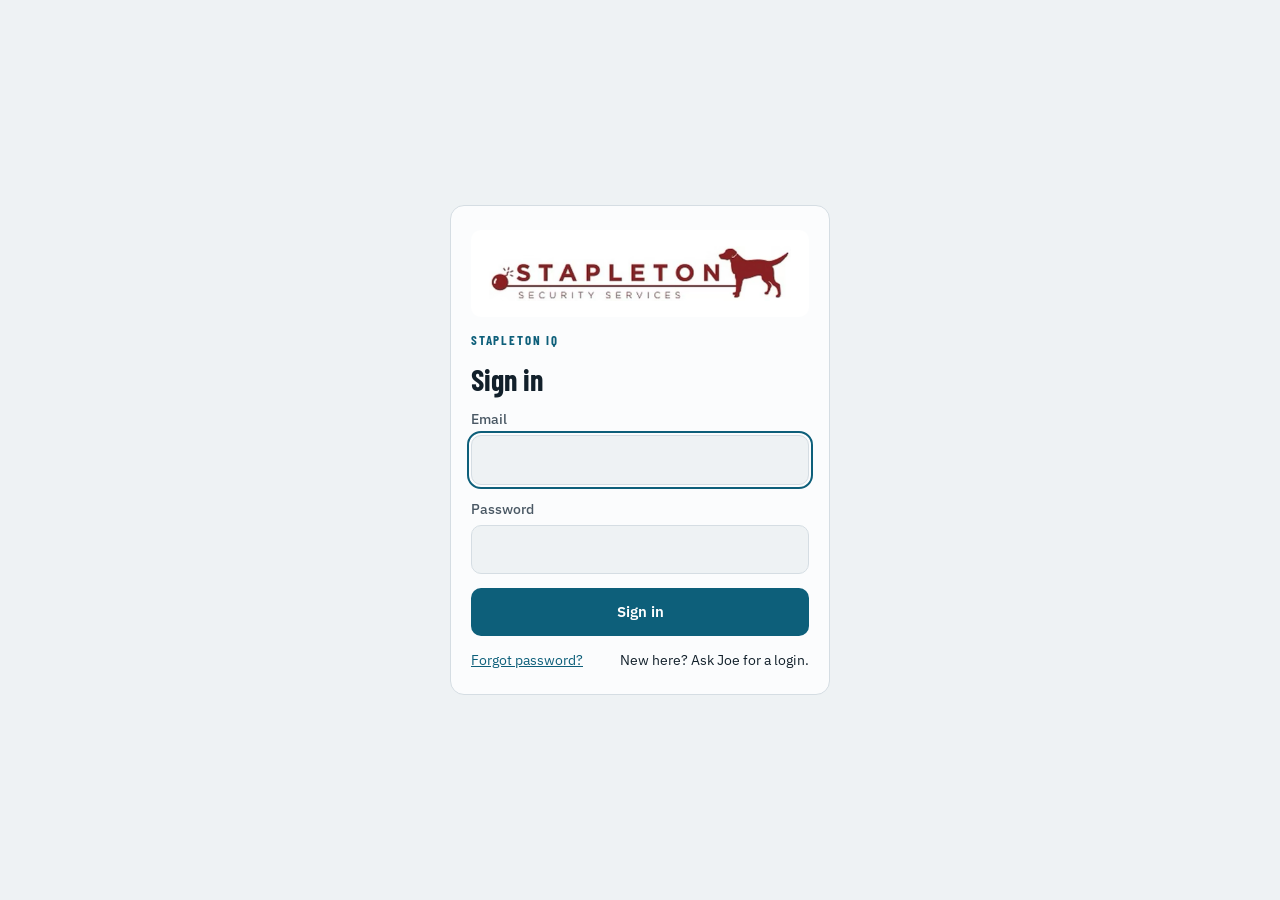
==== client.html @ efa1cc6d "Client report: canine sweeps listed as team updates, not incidents New incident category k9_sweep ('" ====
<!doctype html>
<html lang="en">
<head>
<meta charset="utf-8">
<meta name="viewport" content="width=device-width, initial-scale=1, viewport-fit=cover">
<title>Stapleton IQ Events</title>
<meta name="description" content="What a client sees for their event: live counts, security wait times, the next-morning report and incident reports.">
<meta name="theme-color" content="#0d5f7a">
<link rel="manifest" href="/manifest.webmanifest">
<link rel="icon" href="/icons/icon-192.png">
<link rel="apple-touch-icon" href="/icons/apple-touch-icon.png">
<meta name="apple-mobile-web-app-capable" content="yes">
<meta name="mobile-web-app-capable" content="yes">
<meta name="apple-mobile-web-app-title" content="Stapleton IQ">
<link rel="stylesheet" href="/css/common.css">
<link rel="preconnect" href="https://fonts.googleapis.com">
<link rel="stylesheet" href="https://fonts.googleapis.com/css2?family=Barlow+Condensed:wght@500;600;700&family=IBM+Plex+Sans:wght@400;500;600&display=swap">
<style>
/* Client view: the page a client sees for their event. Office staff (admin/manager) also get
   the incident form and a "View as client" switch that hides everything the client wouldn't see. */
:root { --w1: #9cc7dc; --w2: #2a78b5; --w3: #123f5c; }
@media (prefers-color-scheme: dark) { :root:not([data-theme="light"]) { --w1: #2c5a72; --w2: #4d9bd0; --w3: #a9d7f0; } }
:root[data-theme="dark"] { --w1: #2c5a72; --w2: #4d9bd0; --w3: #a9d7f0; }
* { box-sizing: border-box; }
[hidden] { display: none !important; }
body { font-size: 15px; line-height: 1.45; }
.wrap { max-width: 1120px; margin: 0 auto; display: grid; gap: 20px;
  padding: 20px max(16px, env(safe-area-inset-right, 0px)) 48px max(16px, env(safe-area-inset-left, 0px)); }
h1, h2, h3 { font-family: var(--f-display); margin: 0; text-wrap: balance; }
h1 { font-size: clamp(28px, 5vw, 40px); line-height: 1.05; }
h2 { font-size: 22px; }
.mark { font-family: var(--f-display); font-weight: 700; letter-spacing: .14em; text-transform: uppercase; font-size: 13px; color: var(--accent); }
.sub { color: var(--ink-2); font-size: 14px; margin: 4px 0 0; }
.num { font-family: var(--f-display); font-variant-numeric: tabular-nums; font-weight: 600; line-height: 1; }
.label { font-size: 12px; letter-spacing: .06em; text-transform: uppercase; color: var(--ink-3); font-weight: 600; }
button, select, input, textarea { font: inherit; color: var(--ink); }
:focus-visible { outline: 2px solid var(--accent); outline-offset: 2px; }

.stack { display: grid; gap: 20px; min-width: 0; }
.top { display: flex; flex-wrap: wrap; gap: 12px 20px; align-items: flex-end; justify-content: space-between; }
.controls { display: flex; flex-wrap: wrap; gap: 8px; align-items: center; }
select, .btn { background: var(--panel); border: 1px solid var(--line); border-radius: 8px; padding: 9px 12px; font-size: 14px; cursor: pointer; min-height: 44px; }
.btn[aria-pressed="true"] { background: var(--ink); color: var(--panel); border-color: var(--ink); }
.btn.primary { background: var(--accent); color: var(--accent-ink); border-color: var(--accent); font-weight: 600; }
.asclient { display: inline-flex; align-items: center; gap: 8px; font-size: 14px; background: var(--panel); border: 1px solid var(--line); border-radius: 8px; padding: 0 12px; min-height: 44px; cursor: pointer; }
.asclient input { width: 18px; height: 18px; accent-color: var(--accent); }
.banner { background: var(--panel); border: 1px dashed var(--accent); color: var(--ink-2); border-radius: 10px; padding: 10px 14px; font-size: 14px; }

.tabs { display: flex; flex-wrap: wrap; gap: 8px; }
.tabs button { background: var(--panel); border: 1px solid var(--line); border-radius: 8px; padding: 0 16px; min-height: 44px; font-weight: 600; cursor: pointer; }
.tabs button[aria-selected="true"] { background: var(--accent); color: var(--accent-ink); border-color: var(--accent); }

.status { display: inline-flex; align-items: center; gap: 8px; font-size: 14px; color: var(--ink-2); }
.dot { width: 10px; height: 10px; border-radius: 50%; background: var(--ink-3); }
.status.live .dot { background: var(--good); }
.status.live b { color: var(--good); }

.tiles { display: grid; grid-template-columns: repeat(auto-fit, minmax(170px, 1fr)); gap: 12px; }
.tile { background: var(--panel); border: 1px solid var(--line); border-radius: 12px; padding: 16px; display: grid; gap: 8px; align-content: start; }
.tile .num { font-size: 40px; }
.tile .note { font-size: 13px; color: var(--ink-2); }
.panel { background: var(--panel); border: 1px solid var(--line); border-radius: 12px; padding: 20px; display: grid; gap: 14px; min-width: 0; }
.panel-head { display: flex; flex-wrap: wrap; justify-content: space-between; align-items: baseline; gap: 8px; }
.panel-head span { font-size: 13px; color: var(--ink-2); }
.row2 { display: flex; flex-wrap: wrap; gap: 20px; align-items: flex-start; }
.row2 > .wide { flex: 999 1 540px; }
.row2 > .narrow { flex: 1 1 300px; }

.chart { overflow-x: auto; }
.bars { display: flex; align-items: flex-end; gap: 4px; height: 190px; border-bottom: 1px solid var(--line); padding-top: 20px; }
.bar { flex: 1 0 22px; display: flex; flex-direction: column; justify-content: flex-end; align-items: center; gap: 3px; height: 100%; }
.bar i { display: block; width: 100%; border-radius: 3px 3px 0 0; background: var(--accent); min-height: 2px; }
.bar i.peak { background: var(--ink); }
.bar small { font-size: 11px; color: var(--ink-2); font-variant-numeric: tabular-nums; white-space: nowrap; }
.ticks { display: flex; gap: 4px; padding-top: 4px; }
.ticks span { flex: 1 0 22px; text-align: center; font-size: 11px; color: var(--ink-3); white-space: nowrap; }
.legend { display: flex; flex-wrap: wrap; gap: 14px; font-size: 13px; color: var(--ink-2); }
.legend span { display: inline-flex; align-items: center; gap: 6px; }
.legend b { width: 12px; height: 12px; border-radius: 3px; display: inline-block; }
.empty { color: var(--ink-2); font-size: 14px; background: var(--bg); border-radius: 8px; padding: 14px; }

.tablebox { overflow-x: auto; }
table { width: 100%; border-collapse: collapse; font-size: 14px; min-width: 460px; }
th, td { padding: 10px 8px; border-bottom: 1px solid var(--line); text-align: left; }
th { font-size: 12px; color: var(--ink-3); font-weight: 600; letter-spacing: .04em; text-transform: uppercase; }
td.r, th.r { text-align: right; font-variant-numeric: tabular-nums; }
.share { display: flex; align-items: center; gap: 8px; }
.share .track { flex: 1; height: 8px; background: var(--bg); border-radius: 4px; overflow: hidden; }
.share .track i { display: block; height: 100%; background: var(--accent); }
.share small { width: 36px; text-align: right; color: var(--ink-2); }

.upd { display: grid; gap: 4px; padding: 12px 0; border-bottom: 1px solid var(--line); }
.upd:last-child { border-bottom: 0; }
.upd .meta { display: flex; flex-wrap: wrap; gap: 8px; align-items: center; font-size: 13px; color: var(--ink-2); }
.chip { border-radius: 99px; padding: 2px 10px; font-size: 12px; font-weight: 600; background: var(--bg); color: var(--ink); border: 1px solid var(--line); }
.chip.high { color: var(--bad); border-color: currentColor; }
.chip.medium { color: var(--warn); border-color: currentColor; }
.chip.shared { color: var(--good); border-color: currentColor; }
.upd .acts { display: flex; flex-wrap: wrap; gap: 8px; margin-top: 4px; }
.upd .acts button { font-size: 13px; min-height: 36px; padding: 0 12px; border-radius: 8px; border: 1px solid var(--line); background: var(--panel); cursor: pointer; }
.upd img { max-width: 240px; border-radius: 8px; border: 1px solid var(--line); }

.report { max-width: 860px; }
.rlogo { display: block; width: 100%; max-width: 420px; height: auto; margin: 4px 0 6px; background: #fff; border-radius: 8px; padding: 10px 14px; box-sizing: border-box; -webkit-print-color-adjust: exact; print-color-adjust: exact; }
.facts { display: grid; grid-template-columns: repeat(auto-fit, minmax(170px, 1fr)); gap: 16px; }
.facts div { display: grid; gap: 4px; }
.facts .num { font-size: 30px; }
.facts small { color: var(--ink-2); font-size: 13px; }

.evlist a { display: flex; flex-wrap: wrap; justify-content: space-between; gap: 8px; padding: 14px 0; border-bottom: 1px solid var(--line); color: var(--ink); text-decoration: none; }
.evlist a:last-child { border-bottom: 0; }
.evlist small { color: var(--ink-2); display: block; }

form.inc { display: grid; gap: 16px; max-width: 760px; }
.grid2 { display: grid; grid-template-columns: repeat(auto-fit, minmax(230px, 1fr)); gap: 14px; }
.f { display: grid; gap: 6px; font-size: 14px; font-weight: 500; }
.f input, .f select, .f textarea { font-size: 16px; padding: 10px 12px; border: 1px solid var(--line); border-radius: 8px; background: var(--bg); min-height: 44px; font-weight: 400; }
.f textarea { resize: vertical; min-height: 110px; }
fieldset { border: 0; padding: 0; margin: 0; display: grid; gap: 8px; }
legend { font-size: 14px; font-weight: 500; padding: 0; margin-bottom: 8px; }
.sev { display: flex; gap: 10px; flex-wrap: wrap; }
.sev label { display: inline-flex; align-items: center; gap: 8px; border: 1px solid var(--line); border-radius: 8px; padding: 0 14px; min-height: 44px; cursor: pointer; background: var(--panel); font-weight: 600; }
.sev input { accent-color: var(--accent); width: 18px; height: 18px; }
.check { display: flex; align-items: center; gap: 10px; min-height: 44px; font-size: 15px; }
.check input { width: 20px; height: 20px; accent-color: var(--accent); }
.msg { font-size: 14px; margin: 0; }
.msg:empty { display: none; }
.msg.bad { color: var(--bad); } .msg.good { color: var(--good); }
.foot { font-size: 13px; color: var(--ink-3); margin: 0; }

.rsub { margin: -8px 0 0; color: var(--ink-2); font-size: 14px; }
@media print {
  @page { size: letter; margin: 0.5in; }
  .iq-bar, .top, .tabs, .noprint, .panel-head, #tabLive, #tabEvents, #tabIncidents, #clientBanner { display: none !important; }
  body { background: #fff; }
  .wrap { gap: 0; padding: 0 !important; }
  .panel { border: 0; padding: 0; gap: 10px; background: #fff; }
  .rlogo { max-width: 320px; margin: 0 0 4px; padding: 0; border-radius: 0; }
  .report h2 { font-size: 22px; margin: 0; }
  .facts { gap: 10px 16px; grid-template-columns: repeat(3, 1fr); }
  .facts .num { font-size: 22px; }
  .facts small { font-size: 11px; }
  .bars { height: 150px; }
  .chart { overflow: visible; }
  .chart > div { min-width: 0 !important; }
  .bar small { font-size: 8px; }
  .bars, .ticks { gap: 2px; }
  .bar, .ticks span { flex: 1 1 0; min-width: 0; }
  .ticks span { font-size: 8px; overflow: visible; }
  .report h3 { font-size: 15px !important; margin: 4px 0 !important; }
}
</style>
</head>
<body>
<div class="wrap">
  <div class="top">
    <div>
      <div class="mark">Stapleton IQ · Events</div>
      <h1 id="evName">Loading…</h1>
      <p class="sub" id="evSub">&nbsp;</p>
    </div>
    <div class="controls">
      <label class="label" for="evSel">Event</label>
      <select id="evSel" aria-label="Event"></select>
      <label class="asclient"><input type="checkbox" id="asClient"> Preview as client</label>
    </div>
  </div>

  <div class="banner" id="clientBanner" hidden>You're seeing exactly what the client sees. Incident reports only show here if they were shared with the client.</div>

  <div class="tabs" role="tablist" aria-label="Page view">
    <button role="tab" data-tab="Live" aria-selected="true">Live now</button>
    <button role="tab" data-tab="Report" aria-selected="false">Next-morning report</button>
    <button role="tab" data-tab="Events" aria-selected="false">All events</button>
    <button role="tab" data-tab="Incidents" aria-selected="false" data-staffonly>Incidents</button>
  </div>
  <p class="msg bad" id="err"></p>

  <!-- LIVE -->
  <section id="tabLive" class="stack">
    <div class="status" id="status"><span class="dot" aria-hidden="true"></span><span id="statusTxt">&nbsp;</span></div>
    <div class="tiles">
      <div class="tile"><span class="label">People through screening</span><span class="num" id="tTotal">–</span><span class="note" id="tTotalNote">&nbsp;</span></div>
      <div class="tile"><span class="label">Last 15 minutes</span><span class="num" id="tLast">–</span><span class="note" id="tLastNote">&nbsp;</span></div>
      <div class="tile"><span class="label" id="tPeakLabel">Busiest 15 minutes</span><span class="num" id="tPeak">–</span><span class="note" id="tPeakNote">&nbsp;</span></div>
      <div class="tile"><span class="label">Security wait right now</span><span class="num" id="tWait">–</span><span class="note" id="tWaitNote">&nbsp;</span></div>
      <div class="tile"><span class="label">Checkpoints reporting</span><span class="num" id="tCps">–</span><span class="note" id="tCpsNote">&nbsp;</span></div>
    </div>

    <!-- OpenGate metal detectors (office staff only; from NetID Anywhere report exports) -->
    <div class="panel" id="gatePanel" data-staffonly hidden>
      <div class="panel-head"><h2>OpenGate metal detectors</h2><span>Staff only · from NetID reports · <a id="gateScreenLink" href="/gate">Open gate screen</a></span></div>
      <div class="tiles">
        <div class="tile"><span class="label">Gate passes</span><span class="num" id="gPass">–</span><span class="note" id="gPassNote">&nbsp;</span></div>
        <div class="tile"><span class="label">Alarms</span><span class="num" id="gAlarm" style="color:var(--bad)">–</span><span class="note" id="gAlarmNote">&nbsp;</span></div>
        <div class="tile"><span class="label">Alarm rate</span><span class="num" id="gRate">–</span><span class="note">alarms ÷ gate passes</span></div>
        <div class="tile"><span class="label">Live alarms (IQ camera)</span><span class="num" id="gLive" style="color:var(--bad)">–</span><span class="note" id="gLiveNote">&nbsp;</span></div>
        <div class="tile"><span class="label">Camera vs gate</span><span class="num" id="gDiff">–</span><span class="note" id="gDiffNote">&nbsp;</span></div>
      </div>
      <div class="tablebox"><table>
        <thead><tr><th>Checkpoint</th><th class="r">Gate passes</th><th class="r">Alarms</th><th class="r">Alarm rate</th><th class="r">Camera count</th><th>Report covers</th></tr></thead>
        <tbody id="gateRows"></tbody>
      </table></div>
      <form id="gateForm" class="grid2" novalidate>
        <label class="f">Checkpoint<select name="cp"></select></label>
        <label class="f">NetID report (CSV)<input type="file" name="file" accept=".csv,text/csv"></label>
        <div style="display:flex;align-items:flex-end;gap:8px;flex-wrap:wrap"><button type="submit" class="btn primary">Upload gate report</button></div>
      </form>
      <label class="asclient" style="justify-self:start"><input type="checkbox" id="gateShow"> Show gate numbers on the client report</label>
      <p class="note" style="margin:0;font-size:13px;color:var(--ink-2)">In NetID: Reports, Transit Alarms, pick the gate(s) at this checkpoint and the event day, CSV. Times in the file are read as this device's local time. Uploading the same report again replaces it.</p>
      <p class="msg" id="gateMsg" role="status"></p>
    </div>

    <div class="panel">
      <div class="panel-head"><h2>Arrivals every 15 minutes</h2><span>Darkest bar = busiest period</span></div>
      <div id="arrChart"></div>
    </div>

    <div class="panel">
      <div class="panel-head"><h2>Security wait time</h2><span>Estimated from people in line and how fast the lanes are moving</span></div>
      <div class="legend" id="waitLegend">
        <span><b style="background:var(--w1)"></b>Under 10 min</span>
        <span><b style="background:var(--w2)"></b>10 to 15 min</span>
        <span><b style="background:var(--w3)"></b>Over 15 min</span>
      </div>
      <div id="waitChart"></div>
    </div>

    <div class="row2">
      <div class="panel wide">
        <h2>By checkpoint</h2>
        <div class="tablebox"><table>
          <thead><tr><th>Checkpoint</th><th class="r">Total</th><th class="r">Last 15 min</th><th class="r">Wait now</th><th>Share of total</th></tr></thead>
          <tbody id="cpRows"></tbody>
        </table></div>
      </div>
      <div class="panel narrow">
        <h2>Updates from your Stapleton team</h2>
        <div id="updList"></div>
      </div>
    </div>
  </section>

  <!-- REPORT -->
  <section id="tabReport" hidden>
    <div class="panel report">
      <div class="panel-head"><span class="label">Event summary</span><span class="noprint" style="display:flex;gap:8px;flex-wrap:wrap"><button type="button" class="btn noprint" id="waitBtn" hidden>Set security wait</button><button type="button" class="btn noprint" id="printBtn">Print or save as PDF</button></span></div>
      <img class="rlogo" src="/icons/stapleton-report-logo.png" alt="Stapleton Security Services" width="1200" height="216">
      <h2 id="rTitle">&nbsp;</h2>
      <p class="rsub" id="rSub"></p>
      <div class="facts" id="rFacts"></div>
      <div>
        <h3 style="font-size:18px;margin-bottom:6px">Arrivals through the event</h3>
        <div id="rChart"></div>
      </div>
      <div id="rGateWrap" hidden>
        <h3 style="font-size:18px;margin-bottom:6px">Metal detector screening</h3>
        <div class="facts" id="rGateFacts"></div>
        <div class="tablebox"><table>
          <thead><tr><th>Checkpoint</th><th class="r">Walk-through passes</th><th class="r">Alarms</th><th class="r">Alarm rate</th></tr></thead>
          <tbody id="rGateRows"></tbody>
        </table></div>
        <h3 style="font-size:16px;margin:12px 0 6px">Alarms through the event</h3>
        <div id="rGateChart"></div>
      </div>
      <div id="rUpdWrap" hidden>
        <h3 style="font-size:18px;margin-bottom:6px">Updates from your Stapleton team</h3>
        <div id="rUpd"></div>
      </div>
      <div id="rIncWrap">
        <h3 style="font-size:18px;margin-bottom:6px">Incidents</h3>
        <div id="rInc"></div>
      </div>
    </div>
  </section>

  <!-- ALL EVENTS -->
  <section id="tabEvents" hidden>
    <div class="panel">
      <h2>All events</h2>
      <div class="evlist" id="evList"></div>
    </div>
    <div class="panel" id="approvePanel" hidden style="margin-top:20px">
      <div class="panel-head"><h2>Waiting for your approval</h2><span>Clients only see events you approve</span></div>
      <div class="evlist" id="pendList"></div>
    </div>
  </section>

  <!-- INCIDENTS (office staff only) -->
  <section id="tabIncidents" hidden>
    <div class="row2">
      <div class="panel wide">
        <h2>Log an incident</h2>
        <form class="inc" id="incForm" novalidate>
          <div class="grid2">
            <label class="f">When did it happen?<input type="datetime-local" name="when" required></label>
            <label class="f">Where?<select name="where"></select></label>
            <label class="f">What type of incident?<select name="category" required></select></label>
            <label class="f">What was done?<select name="action">
              <option>Item taken / checked</option><option>Guest returned item to car</option><option>Entry refused</option>
              <option>Guest removed</option><option>Medical called</option><option>Police called</option><option>No action needed</option><option>Other</option>
            </select></label>
          </div>
          <fieldset>
            <legend>How serious?</legend>
            <div class="sev">
              <label><input type="radio" name="severity" value="low" checked> Low</label>
              <label><input type="radio" name="severity" value="medium"> Medium</label>
              <label><input type="radio" name="severity" value="high"> High</label>
            </div>
          </fieldset>
          <label class="f">What happened?<textarea name="note" maxlength="2000" placeholder="Describe what happened, in your own words"></textarea></label>
          <label class="f">Photo (optional)<input type="file" name="photo" accept="image/*"></label>
          <img id="incPreview" alt="Photo preview" hidden style="max-width:240px;border-radius:8px;border:1px solid var(--line)">
          <label class="check"><input type="checkbox" name="police"> Police or EMS were notified</label>
          <label class="check"><input type="checkbox" name="share"> Show this report to the client</label>
          <div style="display:flex;gap:12px;flex-wrap:wrap;align-items:center">
            <button type="submit" class="btn primary">Save report</button>
            <span class="foot">Your name and the time you saved it are added automatically.</span>
          </div>
          <p class="msg" id="incMsg" role="status"></p>
        </form>
      </div>
      <div class="panel narrow">
        <h2>Reports for this event</h2>
        <div id="incList"></div>
      </div>
    </div>
  </section>

  <p class="foot">Counts only. No video or images of guests are recorded by the counters.</p>
</div>

<script src="/js/supabase.js"></script>
<script src="/js/app.js"></script>
<script>
(async () => {
  const $ = (id) => document.getElementById(id);
  const bar = IQ.topbar("client");
  let me;
  try { me = await IQ.requireLogin({ cv: true, bar }); } catch { return; }
  // A client login always sees the client's version: no View-as-client switch, no Incidents tab.
  const isClient = !!me.client;
  if (isClient) {
    document.querySelector(".asclient").hidden = true;
    document.querySelectorAll("[data-staffonly]").forEach((x) => (x.hidden = true));
  }

  const fmt = (n) => Number(n || 0).toLocaleString("en-US");
  const time = (t) => new Date(t).toLocaleTimeString([], { hour: "numeric", minute: "2-digit" });
  const day = (t) => new Date(t).toLocaleDateString([], { month: "short", day: "numeric", year: "numeric" });
  const el = (tag, cls, text) => { const e = document.createElement(tag); if (cls) e.className = cls; if (text != null) e.textContent = text; return e; };

  let data = null, eventId = new URLSearchParams(location.search).get("event") || null, tab = "Live", asClient = isClient, timer = null;

  /* ---------- tabs and view-as-client ---------- */
  const tabs = [...document.querySelectorAll(".tabs button")];
  const showTab = (t) => {
    tab = t;
    tabs.forEach((b) => b.setAttribute("aria-selected", String(b.dataset.tab === t)));
    ["Live", "Report", "Events", "Incidents"].forEach((n) => ($("tab" + n).hidden = n !== t));
  };
  tabs.forEach((b) => b.addEventListener("click", () => showTab(b.dataset.tab)));
  $("asClient").addEventListener("change", (e) => {
    asClient = e.target.checked;
    $("clientBanner").hidden = !asClient;
    document.querySelectorAll("[data-staffonly]").forEach((x) => (x.hidden = asClient));
    if (asClient && tab === "Incidents") showTab("Live");
    render();
  });
  $("evSel").addEventListener("change", (e) => { eventId = e.target.value; history.replaceState(null, "", "?event=" + eventId); load(true); });
  $("printBtn").addEventListener("click", () => window.print());

  /* ---------- charts ---------- */
  function barChart(box, items, opts) {
    box.replaceChildren();
    if (!items.length) { box.append(el("div", "empty", opts.empty)); return; }
    const max = Math.max(1, ...items.map((i) => i.v));
    const wrap = el("div", "chart"), bars = el("div", "bars"), ticks = el("div", "ticks");
    const every = Math.max(1, Math.ceil(items.length / 16));
    items.forEach((it, i) => {
      const b = el("div", "bar"), v = el("i");
      v.style.height = Math.round((it.v / max) * (opts.h || 150)) + "px";
      if (opts.color) v.style.background = opts.color(it.v);
      if (it.peak) v.className = "peak";
      b.title = time(it.t) + ": " + opts.label(it.v);
      b.append(el("small", null, items.length <= 24 ? opts.short(it.v) : ""), v);
      bars.append(b);
      ticks.append(el("span", null, i % every === 0 ? time(it.t).replace(/\s?[AP]M$/i, "") : ""));
    });
    const inner = el("div"); inner.style.minWidth = Math.max(items.length * 26, 300) + "px";
    inner.append(bars, ticks); wrap.append(inner); box.append(wrap);
  }
  const waitColor = (m) => (m > 15 ? "var(--w3)" : m >= 10 ? "var(--w2)" : "var(--w1)");

  // Hourly arrivals from the OpenGate report, used only when the event has no IQ camera counts.
  function gateFallback(buckets) {
    const g = data.gate;
    if (buckets.some((b) => Number(b.n) > 0) || !g || (asClient && !g.show_gate)) return null;
    const ser = (g.series || []).map((x) => ({ t: x.t, v: Number(x.transits || 0) }));
    const on = ser.filter((x) => x.v > 0);
    if (!on.length) return null;
    const arr = ser.filter((x) => x.t >= on[0].t && x.t <= on[on.length - 1].t);
    const peak = arr.reduce((p, x) => (x.v > p.v ? x : p), arr[0]);
    arr.forEach((x) => { x.peak = x === peak; });
    const cps = (g.checkpoints || []).filter((c) => Number(c.transits) > 0).map((c) => ({ name: c.name, total_in: Number(c.transits) }));
    return { arr, peak, first: on[0].t, total: cps.reduce((a, c) => a + c.total_in, 0), cps };
  }

  const ROUTINE = new Set(["k9_sweep"]);

  /* ---------- render ---------- */
  function render() {
    if (!data) return;
    $("waitBtn").hidden = !me.staff || asClient;
    renderApprovals();
    if (!data.event) {
      $("evName").textContent = "No approved events yet";
      $("evSub").textContent = data.can_approve ? "Approve an event under All events to show it here." : isClient ? "Your event will show here once your Stapleton team turns it on." : "Ask Joe to approve an event for clients.";
      $("evSel").replaceChildren();
      $("evList").replaceChildren(el("div", "empty", isClient ? "No events to show yet." : "No events are approved for clients yet."));
      return;
    }
    const ev = data.event || {}, cps = data.checkpoints || [], buckets = data.buckets || [], waits = data.wait_buckets || [];
    const updates = (data.updates || []).filter((u) => !asClient || u.visible_to_client);
    $("evName").textContent = ev.name || "No event";
    $("evSub").textContent = [ev.client, ev.venue, ev.starts_at ? day(ev.starts_at) : ""].filter(Boolean).join(" · ");
    document.title = (ev.name ? ev.name + " · " : "") + "Stapleton IQ";

    // event picker
    const sel = $("evSel");
    sel.replaceChildren(...(data.events || []).map((e) => {
      const o = el("option", null, e.name + (e.status === "live" ? " (live)" : "") + (e.client ? " · " + e.client : ""));
      o.value = e.id; o.selected = e.id === ev.id; return o;
    }));

    // live status
    const last = ev.last_received ? new Date(ev.last_received) : null;
    const live = ev.status === "live" && last && Date.now() - last < 10 * 60000;
    $("status").className = "status" + (live ? " live" : "");
    $("statusTxt").innerHTML = "";
    $("statusTxt").append(live ? el("b", null, "Live") : el("span", null, ev.status === "live" ? "Waiting for counts" : "Event " + (ev.status || "")),
      document.createTextNode(last ? " · last count " + time(last) + " · refreshes every 30 seconds" : ""));

    // tiles
    let total = cps.reduce((a, c) => a + Number(c.total_in || 0), 0);
    const last15 = cps.reduce((a, c) => a + Number(c.last15_in || 0), 0);
    const peak = buckets.reduce((p, b) => (b.n > (p ? p.n : -1) ? b : p), null);
    const withWait = cps.filter((c) => c.wait_now != null);
    const waitNow = withWait.length ? Math.round(withWait.reduce((a, c) => a + Number(c.wait_now), 0) / withWait.length) : null;
    const longest = waits.reduce((p, w) => (Number(w.wait) > (p ? Number(p.wait) : -1) ? w : p), null);
    const reporting = cps.filter((c) => c.has_unit);
    // No IQ camera counts but an OpenGate report is in: screen the headline numbers from the gate (hourly).
    const G = gateFallback(buckets);
    if (G) { total = G.total; }
    $("tPeakLabel").textContent = G ? "Busiest hour" : "Busiest 15 minutes";
    $("tTotal").textContent = fmt(total);
    $("tTotalNote").textContent = G ? "OpenGate passes in, from " + time(G.first) : buckets.length ? "since " + time(buckets[0].t) : "no counts yet";
    $("tLast").textContent = fmt(last15);
    $("tLastNote").textContent = "about " + Math.round(last15 / 15) + " people a minute";
    $("tPeak").textContent = G ? fmt(G.peak.v) : peak && peak.n ? fmt(peak.n) : "–";
    $("tPeakNote").textContent = G ? time(G.peak.t) + " to " + time(new Date(G.peak.t).getTime() + 3600000) : peak && peak.n ? time(peak.t) + " to " + time(new Date(peak.t).getTime() + 15 * 60000) : " ";
    const manual = data.manual_wait || null; // wait typed by staff when there's no line camera, e.g. "Free flow"
    $("tWait").textContent = waitNow == null ? (manual || "–") : waitNow + " min";
    $("tWaitNote").textContent = waitNow == null ? (manual ? "checked on site" : "needs a line camera at this event") : longest ? "longest " + Math.round(longest.wait) + " min at " + time(longest.t) : " ";
    // Checkpoints with no camera (e.g. Lanes 5-6 staffed but not counted) are listed, not counted as "not reporting".
    const noCam = cps.filter((c) => !c.has_unit);
    $("tCps").textContent = reporting.length + " of " + reporting.length;
    $("tCpsNote").textContent = noCam.length ? "no camera at " + noCam.map((c) => c.name).join(", ") : "every checkpoint has a counter";

    // charts
    const arr = G ? G.arr : buckets.map((b) => ({ t: b.t, v: Number(b.n), peak: peak && b.t === peak.t && b.n > 0 }));
    barChart($("arrChart"), arr, { label: (v) => fmt(v) + " people", short: (v) => fmt(v), empty: "No counts yet for this event." });
    $("waitLegend").hidden = !waits.length;
    barChart($("waitChart"), waits.map((w) => ({ t: w.t, v: Number(w.wait) })),
      { label: (v) => Math.round(v) + " min wait", short: (v) => Math.round(v) + "m", color: waitColor, h: 120,
        empty: "No wait-time estimates yet. They appear once a counter at this event has a line zone set up." });

    // checkpoint table
    const maxCp = Math.max(1, ...cps.map((c) => Number(c.total_in)));
    $("cpRows").replaceChildren(...cps.map((c) => {
      const tr = el("tr"), pct = total ? Math.round((c.total_in / total) * 100) : 0;
      const sh = el("div", "share"), tk = el("div", "track"), fill = el("i");
      fill.style.width = Math.round((c.total_in / maxCp) * 100) + "%"; tk.append(fill); sh.append(tk, el("small", null, pct + "%"));
      const shareTd = el("td"); shareTd.append(sh);
      if (!c.has_unit) {
        const td = el("td", null, "No camera at this checkpoint"); td.colSpan = 4; td.style.color = "var(--ink-3)";
        tr.append(el("td", null, c.name), td); return tr;
      }
      tr.append(el("td", null, c.name), el("td", "r", fmt(c.total_in)), el("td", "r", fmt(c.last15_in)),
        el("td", "r", c.wait_now == null ? "–" : Math.round(c.wait_now) + " min"), shareTd);
      return tr;
    }));
    if (!cps.length) { const tr = el("tr"), td = el("td", null, "No checkpoints set up for this event."); td.colSpan = 5; tr.append(td); $("cpRows").replaceChildren(tr); }

    renderGate(cps);

    // updates (client-facing list)
    const shown = (data.updates || []).filter((u) => u.visible_to_client);
    $("updList").replaceChildren(...(shown.length ? shown.map((u) => updateRow(u, false)) : [el("div", "empty", "No updates shared yet.")]));

    // report
    const hours = G ? G.arr.length : buckets.length ? Math.max(0.25, buckets.length / 4) : 0;
    const counted = G ? G.cps : cps.filter((c) => Number(c.total_in) > 0);
    const busiest = counted.slice().sort((a, b) => b.total_in - a.total_in)[0];
    const avgWait = waits.length ? Math.round(waits.reduce((a, w) => a + Number(w.wait), 0) / waits.length) : null;
    // Routine updates (e.g. canine sweeps) are listed as team updates, not counted as incidents.
    const routine = updates.filter((u) => ROUTINE.has(u.category)), incidents = updates.filter((u) => !ROUTINE.has(u.category));
    const byCat = {};
    incidents.forEach((u) => { const k = u.category_label || "Other"; byCat[k] = (byCat[k] || 0) + 1; });
    $("rTitle").textContent = (ev.name || "") + ": summary";
    $("rSub").textContent = $("evSub").textContent;
    const fact = (label, value, note) => { const d = el("div"); d.append(el("span", "label", label), el("span", "num", value)); if (note) d.append(el("small", null, note)); return d; };
    $("rFacts").replaceChildren(
      fact("Total screened", fmt(total), G ? "through the OpenGate" : ""),
      G ? fact("Busiest hour", fmt(G.peak.v), time(G.peak.t) + " to " + time(new Date(G.peak.t).getTime() + 3600000))
        : fact("Busiest 15 minutes", peak && peak.n ? fmt(peak.n) : "–", peak && peak.n ? time(peak.t) + " to " + time(new Date(peak.t).getTime() + 15 * 60000) : ""),
      fact("Busiest checkpoint", busiest ? busiest.name : "–", busiest && total ? Math.round((busiest.total_in / total) * 100) + "% of arrivals" : ""),
      fact("Avg per checkpoint per hour", counted.length && hours ? fmt(Math.round(total / counted.length / hours)) : "–"),
      avgWait == null && manual != null
        ? fact("Security wait", manual, "checked on site")
        : fact("Average security wait", avgWait == null ? "–" : avgWait + " min", longest ? "longest " + Math.round(longest.wait) + " min at " + time(longest.t) : "no line camera"),
      fact("Incidents logged", String(incidents.length), Object.entries(byCat).map(([k, n]) => n + " " + k.toLowerCase()).join(", ")));
    barChart($("rChart"), arr, { label: (v) => fmt(v) + (G ? " people that hour" : " people"), short: (v) => fmt(v), empty: "No counts for this event." });
    renderGateReport();
    $("rUpdWrap").hidden = !routine.length;
    $("rUpd").replaceChildren(...routine.map((u) => updateRow(u, false)));
    $("rInc").replaceChildren(...(incidents.length ? incidents.map((u) => updateRow(u, false)) : [el("div", "empty", asClient ? "No incident reports shared with the client." : "No incident reports for this event.")]));

    // all events
    $("evList").replaceChildren(...(data.events || []).map((e) => {
      const a = el("a"); a.href = "?event=" + e.id;
      const l = el("div"); l.append(el("b", null, e.name), el("small", null, [e.client, day(e.starts_at), e.status === "live" ? "live now" : e.status].filter(Boolean).join(" · ")));
      a.append(l, el("span", null, fmt(e.total_in) + " screened"));
      a.addEventListener("click", (x) => { x.preventDefault(); eventId = e.id; history.replaceState(null, "", "?event=" + e.id); showTab("Live"); load(true); });
      return a;
    }));

    // incidents tab (staff)
    fillForm(cps);
    const all = data.updates || [];
    $("incList").replaceChildren(...(all.length ? all.map((u) => updateRow(u, true)) : [el("div", "empty", "No reports yet for this event.")]));
  }

  /* Admin-only: approve events for Client view, or take the current one off */
  function renderApprovals() {
    const can = !!data.can_approve && !asClient;
    $("approvePanel").hidden = !can;
    if (!can) return;
    const pend = data.pending || [];
    const rows = pend.map((e) => {
      const r = el("div"); r.style.cssText = "display:flex;flex-wrap:wrap;justify-content:space-between;align-items:center;gap:8px;padding:14px 0;border-bottom:1px solid var(--line)";
      const l = el("div"); l.append(el("b", null, e.name), el("small", null, [e.client, day(e.starts_at), e.status].filter(Boolean).join(" · ")));
      const b = el("button", "btn primary", "Approve for client"); b.type = "button";
      b.addEventListener("click", () => approve(e.id, true, b));
      r.append(l, b); return r;
    });
    $("pendList").replaceChildren(...(rows.length ? rows : [el("div", "empty", "Nothing waiting. Clients don't see new events until you approve them here.")]));
    if (data.event) {
      const r = el("div"); r.style.cssText = "display:flex;flex-wrap:wrap;justify-content:space-between;align-items:center;gap:8px;padding:14px 0";
      r.append(el("small", null, "Showing now: " + data.event.name));
      const b = el("button", "btn", "Hide this event from the client"); b.type = "button";
      b.addEventListener("click", () => { if (confirm("Hide " + data.event.name + " from the client? You can approve it again later.")) approve(data.event.id, false, b); });
      r.append(b); $("pendList").append(r);
    }
  }
  async function approve(id, yes, btn) {
    btn.disabled = true;
    try { await IQ.rpc("web_client_view_approve", { p_event_id: id, p_approved: yes }); if (yes) eventId = id; else eventId = null; await load(true); }
    catch (e) { $("err").textContent = IQ.explain(e); btn.disabled = false; }
  }

  function updateRow(u, staffTools) {
    const d = el("div", "upd"), meta = el("div", "meta");
    meta.append(el("span", null, time(u.at)), el("span", "chip", u.category_label || "Update"));
    if (u.severity && u.severity !== "low") meta.append(el("span", "chip " + u.severity, u.severity === "high" ? "High" : "Medium"));
    if (staffTools && u.visible_to_client) meta.append(el("span", "chip shared", "Shared with client"));
    d.append(meta);
    const where = u.checkpoint || u.location;
    const line = [where ? "At " + where : "", u.action_taken ? u.action_taken : "", u.police_notified ? "Police/EMS notified" : ""].filter(Boolean).join(" · ");
    if (line) d.append(el("small", null, line));
    if (u.note) d.append(el("span", null, u.note));
    if (staffTools) {
      if (u.by_name) d.append(el("small", null, "Logged by " + u.by_name));
      const acts = el("div", "acts");
      const sh = el("button", null, u.visible_to_client ? "Hide from client" : "Show to client"); sh.type = "button";
      sh.addEventListener("click", async () => {
        sh.disabled = true;
        try { await IQ.rpc("web_incident_share", { p_id: u.id, p_visible: !u.visible_to_client }); await load(); }
        catch (e) { $("err").textContent = IQ.explain(e); sh.disabled = false; }
      });
      acts.append(sh);
      if (u.has_photo) {
        const ph = el("button", null, "Show photo"); ph.type = "button";
        ph.addEventListener("click", async () => {
          try { const b64 = await IQ.rpc("web_incident_photo", { p_id: u.id }); const im = el("img"); im.alt = "Incident photo"; im.src = "data:image/jpeg;base64," + b64; ph.replaceWith(im); }
          catch (e) { $("err").textContent = IQ.explain(e); }
        });
        acts.append(ph);
      }
      d.append(acts);
    }
    return d;
  }

  /* ---------- incident form ---------- */
  const form = $("incForm");
  let formFor = null, photo = null;
  const nowLocal = () => { const d = new Date(); d.setMinutes(d.getMinutes() - d.getTimezoneOffset()); return d.toISOString().slice(0, 16); };
  function fillForm(cps) {
    if (formFor === (data.event && data.event.id)) return;
    formFor = data.event && data.event.id;
    form.where.replaceChildren(...cps.map((c) => { const o = el("option", null, c.name); o.value = "cp:" + c.id; return o; }),
      ...["Inside the venue", "Outside / in line", "Entrance", "Other"].map((n) => { const o = el("option", null, n); o.value = "loc:" + n; return o; }));
    form.category.replaceChildren(...(data.categories || []).map((c) => { const o = el("option", null, c.label); o.value = c.code; return o; }));
    if (!form.when.value) form.when.value = nowLocal();
  }
  function shrink(file) {
    return new Promise((resolve, reject) => {
      const img = new Image(), url = URL.createObjectURL(file);
      img.onload = () => {
        const s = Math.min(1, 1280 / Math.max(img.width, img.height)), c = document.createElement("canvas");
        c.width = Math.round(img.width * s); c.height = Math.round(img.height * s);
        c.getContext("2d").drawImage(img, 0, 0, c.width, c.height); URL.revokeObjectURL(url);
        let q = 0.7, out = c.toDataURL("image/jpeg", q);
        while (out.length > 650000 && q > 0.3) { q -= 0.1; out = c.toDataURL("image/jpeg", q); }
        resolve(out.split(",")[1]);
      };
      img.onerror = () => reject(new Error("That photo couldn't be read."));
      img.src = url;
    });
  }
  form.photo.addEventListener("change", async () => {
    const f = form.photo.files[0]; photo = null; $("incPreview").hidden = true;
    if (!f) return;
    try { photo = await shrink(f); $("incPreview").src = "data:image/jpeg;base64," + photo; $("incPreview").hidden = false; }
    catch (e) { $("incMsg").className = "msg bad"; $("incMsg").textContent = e.message; }
  });
  form.addEventListener("submit", async (e) => {
    e.preventDefault();
    const msg = $("incMsg"), btn = form.querySelector("button[type=submit]");
    const where = form.where.value || "";
    if (!data || !data.event) { msg.className = "msg bad"; msg.textContent = "Approve this event for the client first."; return; }
    if (!form.note.value.trim()) { msg.className = "msg bad"; msg.textContent = "Say what happened before saving."; form.note.focus(); return; }
    btn.disabled = true; msg.className = "msg"; msg.textContent = "Saving…";
    try {
      await IQ.rpc("web_incident_save", { p: {
        event_id: data.event.id,
        checkpoint_id: where.startsWith("cp:") ? where.slice(3) : null,
        location: where.startsWith("loc:") ? where.slice(4) : null,
        category: form.category.value, severity: form.severity.value, action_taken: form.action.value,
        note: form.note.value.trim(), police_notified: form.police.checked, visible_to_client: form.share.checked,
        occurred_at: form.when.value ? new Date(form.when.value).toISOString() : null, photo_b64: photo } });
      form.reset(); photo = null; $("incPreview").hidden = true; form.when.value = nowLocal();
      msg.className = "msg good"; msg.textContent = "Report saved.";
      await load();
    } catch (err) {
      msg.className = "msg bad";
      msg.textContent = /photo_too_big/.test(err.message) ? "That photo is too big. Try a smaller one." :
                        /bad_date/.test(err.message) ? "Check the date and time." : IQ.explain(err);
    } finally { btn.disabled = false; }
  });

  // Staff can type the longest security wait when there's no line camera.
  $("waitBtn").addEventListener("click", async () => {
    if (!eventId) return;
    const v = prompt("Security wait for this event, e.g. Free flow or 5 min (leave empty to clear):", (data && data.manual_wait) || "");
    if (v === null) return;
    try { await IQ.rpc("web_set_manual_wait", { p_event_id: eventId, p_text: v.trim().slice(0, 40) }); await load(); }
    catch (e) { alert(IQ.explain(e)); }
  });

  /* ---------- OpenGate (CEIA NetID report upload) ---------- */
  const pct = (a, b) => (b ? (Math.round((a / b) * 1000) / 10) + "%" : "–");
  let gateFormFor = null;
  function renderGate(cps) {
    const panel = $("gatePanel");
    panel.hidden = !me.staff || isClient || asClient || !data.event;
    if (panel.hidden) return;
    const g = data.gate || { checkpoints: [] }, gcs = g.checkpoints || [];
    const pass = gcs.reduce((a, c) => a + Number(c.transits || 0), 0);
    const alarms = gcs.reduce((a, c) => a + Number(c.alarms || 0), 0);
    const camAtGates = cps.filter((c) => gcs.some((x) => x.checkpoint_id === c.id)).reduce((a, c) => a + Number(c.total_in || 0), 0);
    $("gPass").textContent = gcs.length ? fmt(pass) : "–";
    $("gPassNote").textContent = gcs.length ? gcs.length + " checkpoint" + (gcs.length > 1 ? "s" : "") + " reported" : "upload a NetID report below";
    $("gAlarm").textContent = gcs.length ? fmt(alarms) : "–";
    $("gAlarmNote").textContent = gcs.length && pass ? "about 1 in " + Math.max(1, Math.round(pass / Math.max(1, alarms))) + " people" : " ";
    $("gRate").textContent = gcs.length ? pct(alarms, pass) : "–";
    const diff = camAtGates - pass;
    $("gDiff").textContent = gcs.length ? (diff > 0 ? "+" : "") + fmt(diff) : "–";
    $("gDiffNote").textContent = gcs.length ? fmt(camAtGates) + " counted by camera at the same checkpoints" : " ";
    $("gateRows").replaceChildren(...(gcs.length ? gcs.map((c) => {
      const tr = el("tr"), cam = cps.find((x) => x.id === c.checkpoint_id);
      tr.append(el("td", null, c.name), el("td", "r", fmt(c.transits)), el("td", "r", fmt(c.alarms)), el("td", "r", pct(c.alarms, c.transits)),
        el("td", "r", cam && cam.has_unit ? fmt(cam.total_in) : "–"), el("td", null, c.first ? time(c.first) + " to " + time(new Date(c.last).getTime() + 3600000) : "–"));
      return tr;
    }) : [(() => { const tr = el("tr"), td = el("td", null, "No gate reports uploaded for this event yet."); td.colSpan = 6; td.style.color = "var(--ink-3)"; tr.append(td); return tr; })()]));
    const live = data.gateLive || {}, lt = live.today || {}, cams = live.cameras || [];
    $("gLive").textContent = cams.length || lt.alarms ? fmt(lt.alarms) : "–";
    $("gLiveNote").textContent = lt.last_alarm ? "last at " + time(lt.last_alarm) + (lt.alarms_15m ? " · " + lt.alarms_15m + " in last 15 min" : "")
      : cams.length ? (cams[0].device || "IQ camera") + " watching " + cams[0].checkpoint : "no IQ camera on a gate";
    $("gateShow").checked = !!g.show_gate;
    if (gateFormFor !== data.event.id) {
      gateFormFor = data.event.id;
      $("gateForm").cp.replaceChildren(...cps.map((c) => { const o = el("option", null, c.name); o.value = c.id; return o; }));
    }
  }

  // Report section: only when staff ticked "Show gate numbers on the client report" for this event.
  function renderGateReport() {
    const g = data.gate, gcs = (g && g.checkpoints) || [];
    $("rGateWrap").hidden = !(g && g.show_gate && gcs.length);
    if ($("rGateWrap").hidden) return;
    const pass = gcs.reduce((a, c) => a + Number(c.transits || 0), 0), alarms = gcs.reduce((a, c) => a + Number(c.alarms || 0), 0);
    const fact = (label, value, note) => { const d = el("div"); d.append(el("span", "label", label), el("span", "num", value)); if (note) d.append(el("small", null, note)); return d; };
    const peak = (g.series || []).reduce((p, x) => (Number(x.alarms || 0) > (p ? Number(p.alarms || 0) : 0) ? x : p), null);
    $("rGateFacts").replaceChildren(
      fact("Walk-through passes", fmt(pass), "counted by the metal detectors"),
      fact("Alarms", fmt(alarms), pass && alarms ? "about 1 in " + Math.max(1, Math.round(pass / alarms)) + " guests" : ""),
      fact("Alarm rate", pct(alarms, pass)),
      fact("Most alarms", peak ? fmt(peak.alarms) : "–", peak ? "starting " + time(peak.t) : ""));
    $("rGateRows").replaceChildren(...gcs.map((c) => { const tr = el("tr");
      tr.append(el("td", null, c.name), el("td", "r", fmt(c.transits)), el("td", "r", fmt(c.alarms)), el("td", "r", pct(c.alarms, c.transits))); return tr; }));
    const ser = (g.series || []).filter((x) => Number(x.transits || 0) > 0 || Number(x.alarms || 0) > 0);
    const first = ser.length ? ser[0].t : null, last = ser.length ? ser[ser.length - 1].t : null;
    const shown = (g.series || []).filter((x) => first && x.t >= first && x.t <= last);
    barChart($("rGateChart"), shown.map((x) => ({ t: x.t, v: Number(x.alarms || 0) })),
      { label: (v) => fmt(v) + " alarms", short: (v) => fmt(v), h: 100, color: () => "var(--bad)", empty: "No alarms recorded." });
  }
  $("gateShow").addEventListener("change", async (e) => {
    const on = e.target.checked;
    try { await IQ.rpc("web_set_show_gate", { p_event_id: data.event.id, p_on: on }); await load(); }
    catch (err) { e.target.checked = !on; $("gateMsg").className = "msg bad"; $("gateMsg").textContent = IQ.explain(err); }
  });

  // NetID Anywhere "Transit Alarms" CSV: a few header lines, then for each location a
  // "Field Name,Transits In,Transits Out,Metal Out,Metal In" line and one row per interval
  // ("2026-11-11, 09:00:00",10,0,0,2). Several locations in one file are added together.
  function parseCsvLine(line) {
    const out = []; let cur = "", q = false;
    for (let i = 0; i < line.length; i++) {
      const ch = line[i];
      if (q) { if (ch === '"' && line[i + 1] === '"') { cur += '"'; i++; } else if (ch === '"') q = false; else cur += ch; }
      else if (ch === '"') q = true; else if (ch === ",") { out.push(cur); cur = ""; } else cur += ch;
    }
    out.push(cur); return out.map((s) => s.trim());
  }
  function parseGateCsv(text) {
    const lines = text.replace(/^﻿/, "").split(/\r?\n/);
    const byTime = new Map(); let cols = null, interval = "";
    const keyFor = (h) => {
      h = h.toLowerCase().replace(/\s+/g, " ");
      if (/transit/.test(h) && /\bin\b|inbound/.test(h)) return "transits_in";
      if (/transit/.test(h) && /\bout\b|outbound/.test(h)) return "transits_out";
      if (/(metal|alarm)/.test(h) && /\bin\b|inbound/.test(h)) return "alarms_in";
      if (/(metal|alarm)/.test(h) && /\bout\b|outbound/.test(h)) return "alarms_out";
      return null;
    };
    for (const line of lines) {
      if (!line.trim()) continue;
      const c = parseCsvLine(line);
      if (/^interval$/i.test(c[0])) interval = c[1] || "";
      if (/^field name$/i.test(c[0])) { cols = c.map(keyFor); continue; }
      const m = /^(\d{4})-(\d{2})-(\d{2}),?\s+(\d{1,2}):(\d{2})(?::(\d{2}))?$/.exec(c[0]);
      if (!m || !cols) continue;
      const t = new Date(+m[1], +m[2] - 1, +m[3], +m[4], +m[5], +(m[6] || 0)).toISOString();
      const row = byTime.get(t) || { t };
      cols.forEach((k, i) => { if (k && c[i] !== "" && !isNaN(+c[i])) row[k] = (row[k] || 0) + Number(c[i]); });
      byTime.set(t, row);
    }
    const fail = (t) => Object.assign(new Error(t), { gateCsv: true });
    if (!cols) throw fail("This doesn't look like a NetID transit report. Export Transit Alarms as CSV and try again.");
    const rows = [...byTime.values()].sort((a, b) => (a.t < b.t ? -1 : 1));
    if (!rows.length) throw fail("No time rows found in that file.");
    return { rows, interval };
  }
  $("gateForm").addEventListener("submit", async (e) => {
    e.preventDefault();
    const f = e.target, msg = $("gateMsg"), btn = f.querySelector("button[type=submit]");
    const file = f.file.files[0];
    if (!file) { msg.className = "msg bad"; msg.textContent = "Choose the CSV file you exported from NetID."; return; }
    if (!f.cp.value) { msg.className = "msg bad"; msg.textContent = "This event has no checkpoints yet."; return; }
    btn.disabled = true; msg.className = "msg"; msg.textContent = "Reading the report…";
    try {
      const { rows, interval } = parseGateCsv(await file.text());
      const tot = rows.reduce((a, r) => a + (r.transits_in || 0), 0), al = rows.reduce((a, r) => a + (r.alarms_in || 0), 0);
      await IQ.rpc("web_gate_import", { p_event_id: data.event.id, p_checkpoint_id: f.cp.value, p_rows: rows,
        p_source: { file: file.name.slice(0, 120), interval, uploaded_at: new Date().toISOString(), tz: Intl.DateTimeFormat().resolvedOptions().timeZone } });
      f.reset(); gateFormFor = null;
      msg.className = "msg good"; msg.textContent = "Uploaded: " + fmt(tot) + " gate passes and " + fmt(al) + " alarms.";
      await load();
    } catch (err) {
      msg.className = "msg bad";
      msg.textContent = err.gateCsv ? err.message : /bad_checkpoint/.test(err.message) ? "That checkpoint isn't part of this event." : IQ.explain(err);
    } finally { btn.disabled = false; }
  });

  /* ---------- data ---------- */
  async function load(fresh) {
    try {
      data = await IQ.rpc("web_client_view", { p_event_id: eventId });
      eventId = (data.event && data.event.id) || null;
      try { data.manual_wait = eventId ? await IQ.rpc("web_event_manual_wait", { p_event_id: eventId }) : null; } catch { data.manual_wait = null; }
      try { data.gate = eventId ? await IQ.rpc("web_gate_readings", { p_event_id: eventId }) : null; } catch { data.gate = null; }
      try { data.gateLive = eventId && me.staff ? await IQ.rpc("web_gate_events", { p_event_id: eventId, p_after_id: 2147483647 }) : null; } catch { data.gateLive = null; }
      history.replaceState(null, "", eventId ? "?event=" + eventId : location.pathname);
      $("gateScreenLink").href = "/gate" + (eventId ? "?event=" + eventId : "");
      if (fresh) formFor = null;
      $("err").textContent = "";
      render();
    } catch (e) { $("err").textContent = IQ.explain(e); if (!data) $("evName").textContent = "IQ Events"; }
  }
  const schedule = () => { clearTimeout(timer); timer = setTimeout(async () => { if (!document.hidden && tab !== "Incidents") await load(); schedule(); }, 30000); };
  document.addEventListener("visibilitychange", () => { if (!document.hidden) load(); });
  await load(true);
  schedule();
})();
</script>
</body>
</html>
---- css/common.css ----
/* Shared look: colours, fonts, top bar and login screen. */
:root {
  --bg: #eef2f4; --panel: #fbfcfd; --ink: #12202b; --ink-2: #4a5864; --ink-3: #7a8792;
  --line: #d5dde3; --accent: #0d5f7a; --accent-ink: #ffffff;
  --good: #1f7a3e; --warn: #a96500; --bad: #b3261e;
  --f-display: "Barlow Condensed", "Arial Narrow", Arial, sans-serif;
  --f-body: "IBM Plex Sans", system-ui, -apple-system, "Segoe UI", sans-serif;
  color-scheme: light;
}
@media (prefers-color-scheme: dark) {
  :root:not([data-theme="light"]) {
    --bg: #0e161d; --panel: #15202a; --ink: #e9eef2; --ink-2: #aebbc6; --ink-3: #7f8e9a;
    --line: #273642; --accent: #5fb4d3; --accent-ink: #08141b; --good: #5cc283; --warn: #e6a640; --bad: #f08a80;
    color-scheme: dark;
  }
}
:root[data-theme="dark"] {
  --bg: #0e161d; --panel: #15202a; --ink: #e9eef2; --ink-2: #aebbc6; --ink-3: #7f8e9a;
  --line: #273642; --accent: #5fb4d3; --accent-ink: #08141b; --good: #5cc283; --warn: #e6a640; --bad: #f08a80;
  color-scheme: dark;
}
html { -webkit-text-size-adjust: 100%; }
body { margin: 0; background: var(--bg); color: var(--ink); font-family: var(--f-body); }

.iq-bar {
  display: flex; align-items: center; gap: 12px; flex-wrap: wrap;
  padding: calc(8px + env(safe-area-inset-top, 0px)) max(16px, env(safe-area-inset-right, 0px)) 8px max(16px, env(safe-area-inset-left, 0px));
  border-bottom: 1px solid var(--line); background: var(--panel); font-size: 14px;
}
.iq-brand { font-family: var(--f-display); font-weight: 700; letter-spacing: .12em; text-transform: uppercase; color: var(--accent); text-decoration: none; font-size: 15px; }
.iq-links { display: flex; flex-wrap: wrap; gap: 4px; flex: 1; }
.iq-links a { color: var(--ink-2); text-decoration: none; padding: 6px 10px; border-radius: 6px; }
.iq-links a[aria-current="page"] { background: var(--bg); color: var(--ink); font-weight: 600; }
.iq-links a[hidden] { display: none; }
.iq-out { font: inherit; font-size: 13px; background: transparent; border: 1px solid var(--line); color: var(--ink-2); border-radius: 6px; padding: 5px 10px; cursor: pointer; min-height: 0; flex: none; font-weight: 500; }

.iq-login { position: fixed; inset: 0; z-index: 50; background: var(--bg); display: grid; place-items: center; padding: 16px; overflow: auto; }
.iq-card { width: 100%; max-width: 380px; background: var(--panel); border: 1px solid var(--line); border-radius: 14px; padding: 24px 20px; display: grid; gap: 14px; }
.iq-card h1 { font-family: var(--f-display); font-size: 30px; margin: 0; }
.iq-card p { margin: 0; color: var(--ink-2); line-height: 1.5; }
.iq-logo { display: block; width: 100%; height: auto; box-sizing: border-box; background: #fff; padding: 16px 18px; border-radius: 10px; }
.iq-mark { font-family: var(--f-display); font-weight: 700; letter-spacing: .14em; text-transform: uppercase; font-size: 13px; color: var(--accent); }
.iq-card label { display: grid; gap: 6px; font-size: 14px; color: var(--ink-2); font-weight: 500; }
.iq-card input { font: inherit; font-size: 16px; padding: 12px; border-radius: 10px; border: 1px solid var(--line); background: var(--bg); color: var(--ink); }
.iq-primary { font: inherit; font-weight: 600; border-radius: 10px; padding: 12px 16px; min-height: 48px; border: 0; background: var(--accent); color: var(--accent-ink); cursor: pointer; }
.iq-primary:disabled { opacity: .6; }
.iq-alt { display: flex; justify-content: space-between; gap: 12px; font-size: 14px; }
.iq-alt a { color: var(--accent); }
.iq-msg { min-height: 0; font-size: 14px; }
.iq-msg:empty { display: none; }
.iq-msg.bad { color: var(--bad); } .iq-msg.good { color: var(--good); }
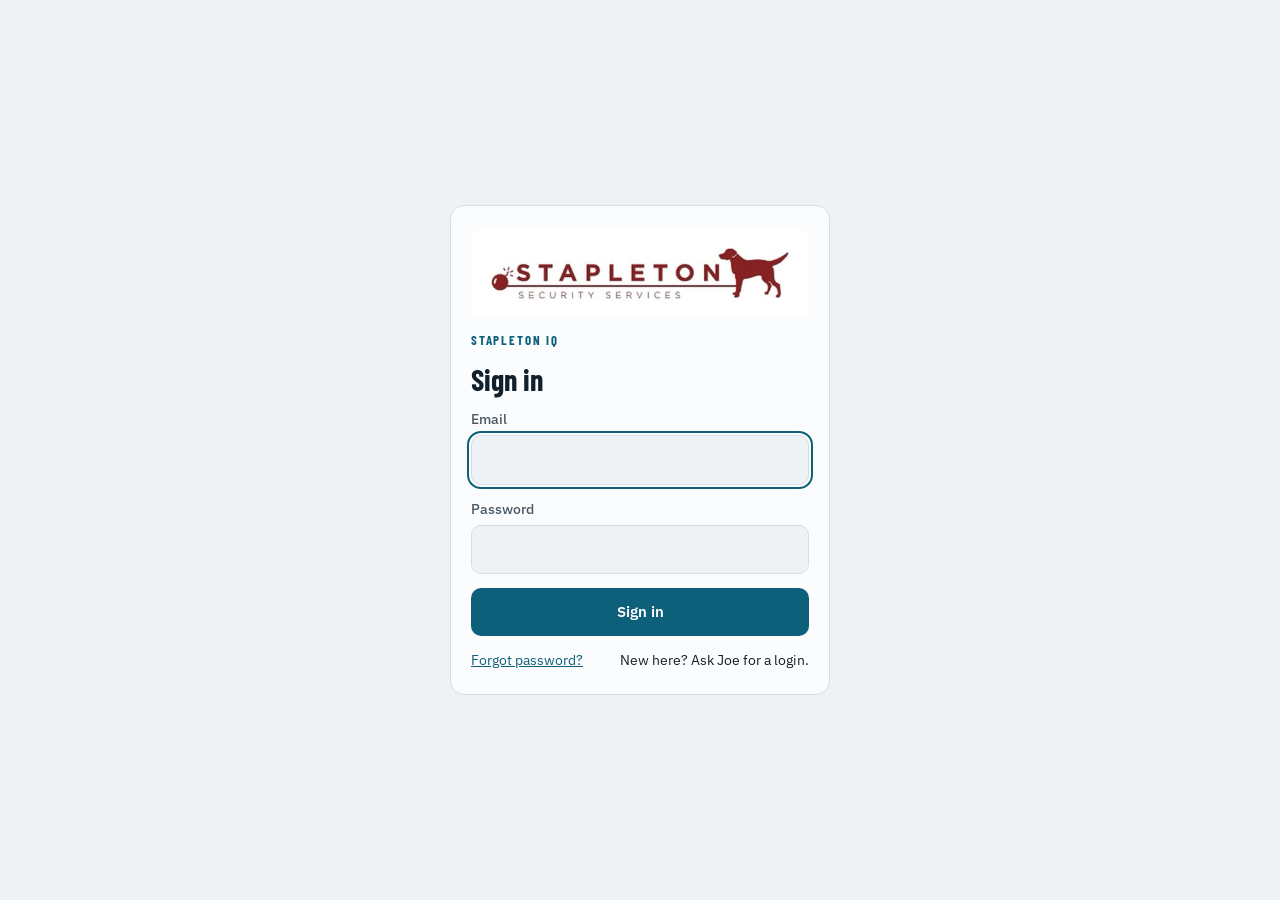
==== commit 36e4ebd5: "Client report: show multi-day events as a date range Header shows e.g. 'Nov 19 – 22, 2026' instead o" ====
--- a/client.html
+++ b/client.html
@@ -148,6 +148,13 @@
   .bar, .ticks span { flex: 1 1 0; min-width: 0; }
   .ticks span { font-size: 8px; overflow: visible; }
   .report h3 { font-size: 15px !important; margin: 4px 0 !important; }
+  /* Joe: the client report must fit on one page. */
+  .report { gap: 8px; }
+  .bars { height: 120px; padding-top: 14px; }
+  .bar i { -webkit-print-color-adjust: exact; print-color-adjust: exact; }
+  .upd { padding: 6px 0 !important; gap: 2px !important; }
+  #tabReport { break-inside: avoid; page-break-inside: avoid; }
+  .foot { margin-top: 4px; }
 }
 </style>
 </head>
@@ -189,7 +196,7 @@
 
     <!-- OpenGate metal detectors (office staff only; from NetID Anywhere report exports) -->
     <div class="panel" id="gatePanel" data-staffonly hidden>
-      <div class="panel-head"><h2>OpenGate metal detectors</h2><span>Staff only · from NetID reports · <a id="gateScreenLink" href="/gate">Open gate screen</a></span></div>
+      <div class="panel-head"><h2>Screening equipment (OpenGate, Evolv, X-ray)</h2><span>Staff only · from NetID reports · <a id="gateScreenLink" href="/gate">Open gate screen</a></span></div>
       <div class="tiles">
         <div class="tile"><span class="label">Gate passes</span><span class="num" id="gPass">–</span><span class="note" id="gPassNote">&nbsp;</span></div>
         <div class="tile"><span class="label">Alarms</span><span class="num" id="gAlarm" style="color:var(--bad)">–</span><span class="note" id="gAlarmNote">&nbsp;</span></div>
@@ -252,6 +259,13 @@
       <div>
         <h3 style="font-size:18px;margin-bottom:6px">Arrivals through the event</h3>
         <div id="rChart"></div>
+      </div>
+      <div id="rHourWrap" hidden>
+        <h3 style="font-size:18px;margin-bottom:6px">Hour by hour</h3>
+        <div class="tablebox"><table>
+          <thead><tr><th>Hour</th><th class="r">Guests screened</th><th class="r">Metal detector alarms</th><th class="r">Alarm rate</th></tr></thead>
+          <tbody id="rHourRows"></tbody>
+        </table></div>
       </div>
       <div id="rGateWrap" hidden>
         <h3 style="font-size:18px;margin-bottom:6px">Metal detector screening</h3>
@@ -349,6 +363,18 @@
   const fmt = (n) => Number(n || 0).toLocaleString("en-US");
   const time = (t) => new Date(t).toLocaleTimeString([], { hour: "numeric", minute: "2-digit" });
   const day = (t) => new Date(t).toLocaleDateString([], { month: "short", day: "numeric", year: "numeric" });
+  const dkey = (t) => new Date(t).toDateString();
+  const wday = (t) => new Date(t).toLocaleDateString([], { weekday: "short" });
+  // Multi-day events (e.g. a Thu-Sun show): show the date range and put the weekday on times.
+  let multiDay = false;
+  const when = (t) => (multiDay ? wday(t) + " " : "") + time(t);
+  const dayRange = (a, b) => {
+    if (!b || dkey(a) === dkey(b)) return day(a);
+    const A = new Date(a), B = new Date(b);
+    const sameMonth = A.getMonth() === B.getMonth() && A.getFullYear() === B.getFullYear();
+    return A.toLocaleDateString([], { month: "short", day: "numeric" }) + " – " +
+      (sameMonth ? B.getDate() + ", " + B.getFullYear() : day(b));
+  };
   const el = (tag, cls, text) => { const e = document.createElement(tag); if (cls) e.className = cls; if (text != null) e.textContent = text; return e; };
 
   let data = null, eventId = new URLSearchParams(location.search).get("event") || null, tab = "Live", asClient = isClient, timer = null;
@@ -383,10 +409,12 @@
       v.style.height = Math.round((it.v / max) * (opts.h || 150)) + "px";
       if (opts.color) v.style.background = opts.color(it.v);
       if (it.peak) v.className = "peak";
-      b.title = time(it.t) + ": " + opts.label(it.v);
+      b.title = when(it.t) + ": " + opts.label(it.v);
       b.append(el("small", null, items.length <= 24 ? opts.short(it.v) : ""), v);
       bars.append(b);
-      ticks.append(el("span", null, i % every === 0 ? time(it.t).replace(/\s?[AP]M$/i, "") : ""));
+      // Multi-day charts label each new day with its weekday instead of a time.
+      const newDay = multiDay && (i === 0 || dkey(items[i - 1].t) !== dkey(it.t));
+      ticks.append(el("span", null, newDay ? wday(it.t) : !multiDay && i % every === 0 ? time(it.t).replace(/\s?[AP]M$/i, "") : ""));
     });
     const inner = el("div"); inner.style.minWidth = Math.max(items.length * 26, 300) + "px";
     inner.append(bars, ticks); wrap.append(inner); box.append(wrap);
@@ -397,14 +425,23 @@
   function gateFallback(buckets) {
     const g = data.gate;
     if (buckets.some((b) => Number(b.n) > 0) || !g || (asClient && !g.show_gate)) return null;
-    const ser = (g.series || []).map((x) => ({ t: x.t, v: Number(x.transits || 0) }));
+    const ser = (g.series || []).map((x) => ({ t: x.t, v: Number(x.transits || 0), a: Number(x.alarms || 0) }));
     const on = ser.filter((x) => x.v > 0);
     if (!on.length) return null;
     const arr = ser.filter((x) => x.t >= on[0].t && x.t <= on[on.length - 1].t);
     const peak = arr.reduce((p, x) => (x.v > p.v ? x : p), arr[0]);
     arr.forEach((x) => { x.peak = x === peak; });
     const cps = (g.checkpoints || []).filter((c) => Number(c.transits) > 0).map((c) => ({ name: c.name, total_in: Number(c.transits) }));
-    return { arr, peak, first: on[0].t, total: cps.reduce((a, c) => a + c.total_in, 0), cps };
+    const alarms = (g.checkpoints || []).reduce((a, c) => a + Number(c.alarms || 0), 0);
+    // Which screening equipment the people numbers came from (OpenGate = ceia, Evolv = evolv), and X-ray bags.
+    const people = (g.checkpoints || []).filter((c) => Number(c.transits) > 0);
+    const nEvolv = people.filter((c) => c.vendor === "evolv").length, nGate = people.length - nEvolv;
+    const xr = (g.checkpoints || []).filter((c) => c.vendor === "xray" && Number(c.bags) > 0);
+    const bags = xr.reduce((a, c) => a + Number(c.bags), 0);
+    const kinds = [nEvolv ? nEvolv + " Evolv checkpoint" + (nEvolv > 1 ? "s" : "") : "", nGate ? nGate + " Open Gate checkpoint" + (nGate > 1 ? "s" : "") : ""].filter(Boolean);
+    const through = people.length === 1 ? people[0].name : kinds.join(" and ");
+    const source = nEvolv && nGate ? "Evolv and OpenGate" : nEvolv ? "Evolv" : "OpenGate";
+    return { arr, peak, first: on[0].t, total: cps.reduce((a, c) => a + c.total_in, 0), alarms, cps, through, source, evolv: nEvolv > 0, bags, nXray: xr.length };
   }
 
   const ROUTINE = new Set(["k9_sweep"]);
@@ -424,7 +461,10 @@
     const ev = data.event || {}, cps = data.checkpoints || [], buckets = data.buckets || [], waits = data.wait_buckets || [];
     const updates = (data.updates || []).filter((u) => !asClient || u.visible_to_client);
     $("evName").textContent = ev.name || "No event";
-    $("evSub").textContent = [ev.client, ev.venue, ev.starts_at ? day(ev.starts_at) : ""].filter(Boolean).join(" · ");
+    // ends_at is exclusive (e.g. midnight UTC), so step back a minute before reading its date.
+    const evEnd = ev.ends_at ? new Date(new Date(ev.ends_at).getTime() - 60000).toISOString() : null;
+    multiDay = !!(ev.starts_at && evEnd && dkey(ev.starts_at) !== dkey(evEnd));
+    $("evSub").textContent = [ev.client, ev.venue, ev.starts_at ? dayRange(ev.starts_at, evEnd) : ""].filter(Boolean).join(" · ");
     document.title = (ev.name ? ev.name + " · " : "") + "Stapleton IQ";
 
     // event picker
@@ -455,11 +495,11 @@
     if (G) { total = G.total; }
     $("tPeakLabel").textContent = G ? "Busiest hour" : "Busiest 15 minutes";
     $("tTotal").textContent = fmt(total);
-    $("tTotalNote").textContent = G ? "OpenGate passes in, from " + time(G.first) : buckets.length ? "since " + time(buckets[0].t) : "no counts yet";
+    $("tTotalNote").textContent = G ? G.source + " screenings, from " + when(G.first) : buckets.length ? "since " + time(buckets[0].t) : "no counts yet";
     $("tLast").textContent = fmt(last15);
     $("tLastNote").textContent = "about " + Math.round(last15 / 15) + " people a minute";
     $("tPeak").textContent = G ? fmt(G.peak.v) : peak && peak.n ? fmt(peak.n) : "–";
-    $("tPeakNote").textContent = G ? time(G.peak.t) + " to " + time(new Date(G.peak.t).getTime() + 3600000) : peak && peak.n ? time(peak.t) + " to " + time(new Date(peak.t).getTime() + 15 * 60000) : " ";
+    $("tPeakNote").textContent = G ? when(G.peak.t) + " to " + time(new Date(G.peak.t).getTime() + 3600000) : peak && peak.n ? when(peak.t) + " to " + time(new Date(peak.t).getTime() + 15 * 60000) : " ";
     const manual = data.manual_wait || null; // wait typed by staff when there's no line camera, e.g. "Free flow"
     $("tWait").textContent = waitNow == null ? (manual || "–") : waitNow + " min";
     $("tWaitNote").textContent = waitNow == null ? (manual ? "checked on site" : "needs a line camera at this event") : longest ? "longest " + Math.round(longest.wait) + " min at " + time(longest.t) : " ";
@@ -508,21 +548,31 @@
     const routine = updates.filter((u) => ROUTINE.has(u.category)), incidents = updates.filter((u) => !ROUTINE.has(u.category));
     const byCat = {};
     incidents.forEach((u) => { const k = u.category_label || "Other"; byCat[k] = (byCat[k] || 0) + 1; });
-    $("rTitle").textContent = (ev.name || "") + ": summary";
+    $("rTitle").textContent = (ev.name || "") + ": SUMMARY";
     $("rSub").textContent = $("evSub").textContent;
     const fact = (label, value, note) => { const d = el("div"); d.append(el("span", "label", label), el("span", "num", value)); if (note) d.append(el("small", null, note)); return d; };
-    $("rFacts").replaceChildren(
-      fact("Total screened", fmt(total), G ? "through the OpenGate" : ""),
-      G ? fact("Busiest hour", fmt(G.peak.v), time(G.peak.t) + " to " + time(new Date(G.peak.t).getTime() + 3600000))
-        : fact("Busiest 15 minutes", peak && peak.n ? fmt(peak.n) : "–", peak && peak.n ? time(peak.t) + " to " + time(new Date(peak.t).getTime() + 15 * 60000) : ""),
+    // Gate-only events: one set of numbers and one chart, plus an hour-by-hour table (no repeated gate section).
+    const waitFact = avgWait == null && manual != null
+        ? fact("Security wait", manual, "checked on site")
+        : fact("Average security wait", avgWait == null ? "–" : avgWait + " min", longest ? "longest " + Math.round(longest.wait) + " min at " + time(longest.t) : "no line camera");
+    const incFact = fact("Incidents logged", String(incidents.length), Object.entries(byCat).map(([k, n]) => n + " " + k.toLowerCase()).join(", "));
+    $("rFacts").replaceChildren(...(G ? [
+      fact("Total screened", fmt(total), "through " + G.through),
+      fact("Busiest hour", fmt(G.peak.v), when(G.peak.t) + " to " + time(new Date(G.peak.t).getTime() + 3600000)),
+      fact(G.evolv ? "Screening alarms" : "Metal detector alarms", fmt(G.alarms), total && G.alarms ? "about 1 in " + Math.max(1, Math.round(total / G.alarms)) + " guests" : ""),
+      fact("Alarm rate", pct(G.alarms, total)),
+      ...(G.bags ? [fact("Bags X-rayed", fmt(G.bags), "through " + G.nXray + " X-ray machine" + (G.nXray > 1 ? "s" : ""))] : []),
+      waitFact, incFact] : [
+      fact("Total screened", fmt(total)),
+      fact("Busiest 15 minutes", peak && peak.n ? fmt(peak.n) : "–", peak && peak.n ? time(peak.t) + " to " + time(new Date(peak.t).getTime() + 15 * 60000) : ""),
       fact("Busiest checkpoint", busiest ? busiest.name : "–", busiest && total ? Math.round((busiest.total_in / total) * 100) + "% of arrivals" : ""),
       fact("Avg per checkpoint per hour", counted.length && hours ? fmt(Math.round(total / counted.length / hours)) : "–"),
-      avgWait == null && manual != null
-        ? fact("Security wait", manual, "checked on site")
-        : fact("Average security wait", avgWait == null ? "–" : avgWait + " min", longest ? "longest " + Math.round(longest.wait) + " min at " + time(longest.t) : "no line camera"),
-      fact("Incidents logged", String(incidents.length), Object.entries(byCat).map(([k, n]) => n + " " + k.toLowerCase()).join(", ")));
+      waitFact, incFact]));
+    $("rHourWrap").hidden = true; // Joe: page 1 + updates + incidents only
+    $("rHourRows").replaceChildren(...(G ? G.arr.map((x) => { const tr = el("tr");
+      tr.append(el("td", null, time(x.t) + " to " + time(new Date(x.t).getTime() + 3600000)), el("td", "r", fmt(x.v)), el("td", "r", fmt(x.a)), el("td", "r", pct(x.a, x.v))); return tr; }) : []));
     barChart($("rChart"), arr, { label: (v) => fmt(v) + (G ? " people that hour" : " people"), short: (v) => fmt(v), empty: "No counts for this event." });
-    renderGateReport();
+    renderGateReport(G);
     $("rUpdWrap").hidden = !routine.length;
     $("rUpd").replaceChildren(...routine.map((u) => updateRow(u, false)));
     $("rInc").replaceChildren(...(incidents.length ? incidents.map((u) => updateRow(u, false)) : [el("div", "empty", asClient ? "No incident reports shared with the client." : "No incident reports for this event.")]));
@@ -707,9 +757,9 @@
   }
 
   // Report section: only when staff ticked "Show gate numbers on the client report" for this event.
-  function renderGateReport() {
+  function renderGateReport(G) {
     const g = data.gate, gcs = (g && g.checkpoints) || [];
-    $("rGateWrap").hidden = !(g && g.show_gate && gcs.length);
+    $("rGateWrap").hidden = !!G || !(g && g.show_gate && gcs.length);
     if ($("rGateWrap").hidden) return;
     const pass = gcs.reduce((a, c) => a + Number(c.transits || 0), 0), alarms = gcs.reduce((a, c) => a + Number(c.alarms || 0), 0);
     const fact = (label, value, note) => { const d = el("div"); d.append(el("span", "label", label), el("span", "num", value)); if (note) d.append(el("small", null, note)); return d; };
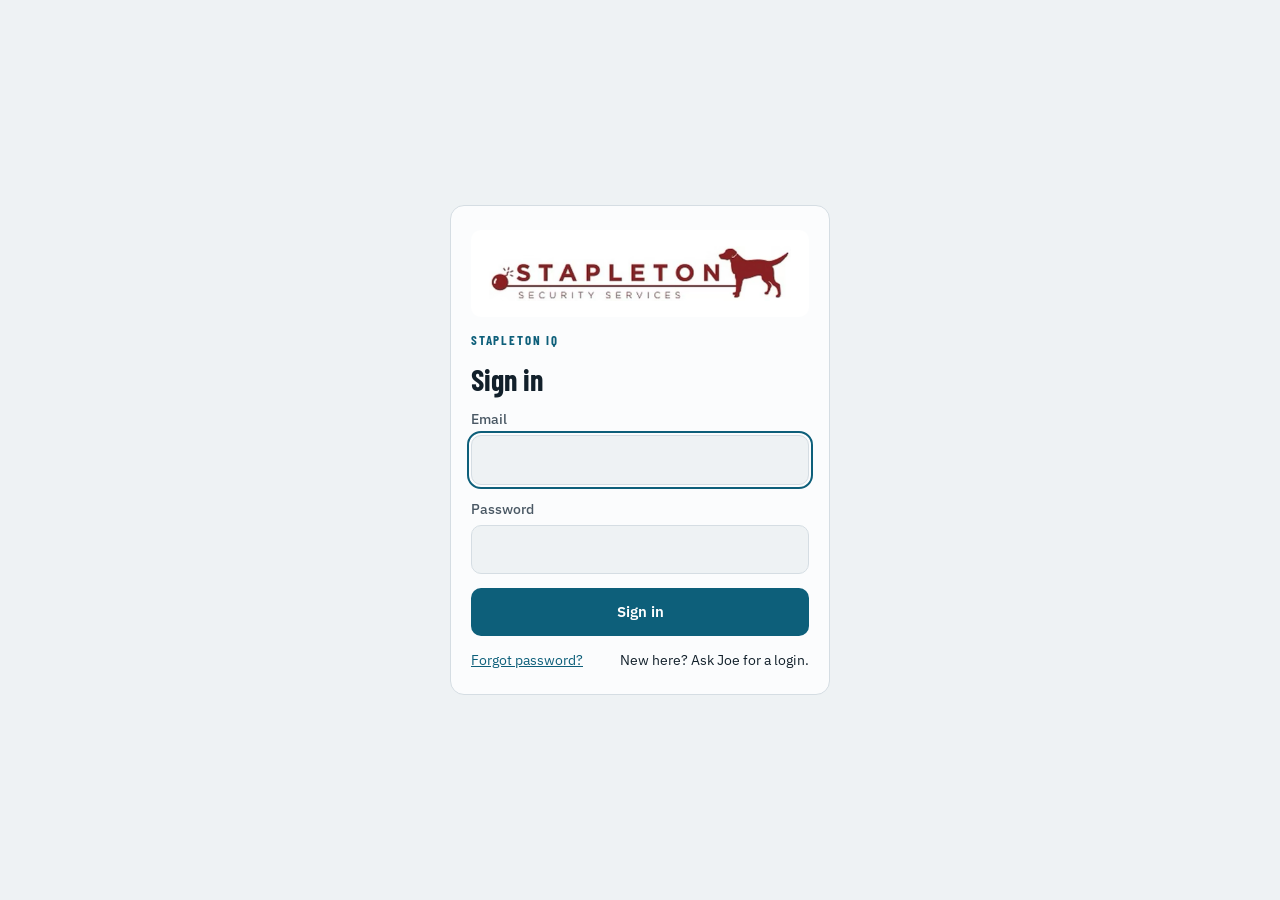
==== commit 290d7b43: "Client page: 24-hour times (e.g. 1100 to 1200) Co-Authored-By: Claude Opus 5.5 <noreply@anthropic.co" ====
--- a/client.html
+++ b/client.html
@@ -361,7 +361,8 @@
   }
 
   const fmt = (n) => Number(n || 0).toLocaleString("en-US");
-  const time = (t) => new Date(t).toLocaleTimeString([], { hour: "numeric", minute: "2-digit" });
+  // Joe's house style: 24-hour times with no colon, e.g. 0900, 1800.
+  const time = (t) => { const d = new Date(t); return String(d.getHours()).padStart(2, "0") + String(d.getMinutes()).padStart(2, "0"); };
   const day = (t) => new Date(t).toLocaleDateString([], { month: "short", day: "numeric", year: "numeric" });
   const dkey = (t) => new Date(t).toDateString();
   const wday = (t) => new Date(t).toLocaleDateString([], { weekday: "short" });
